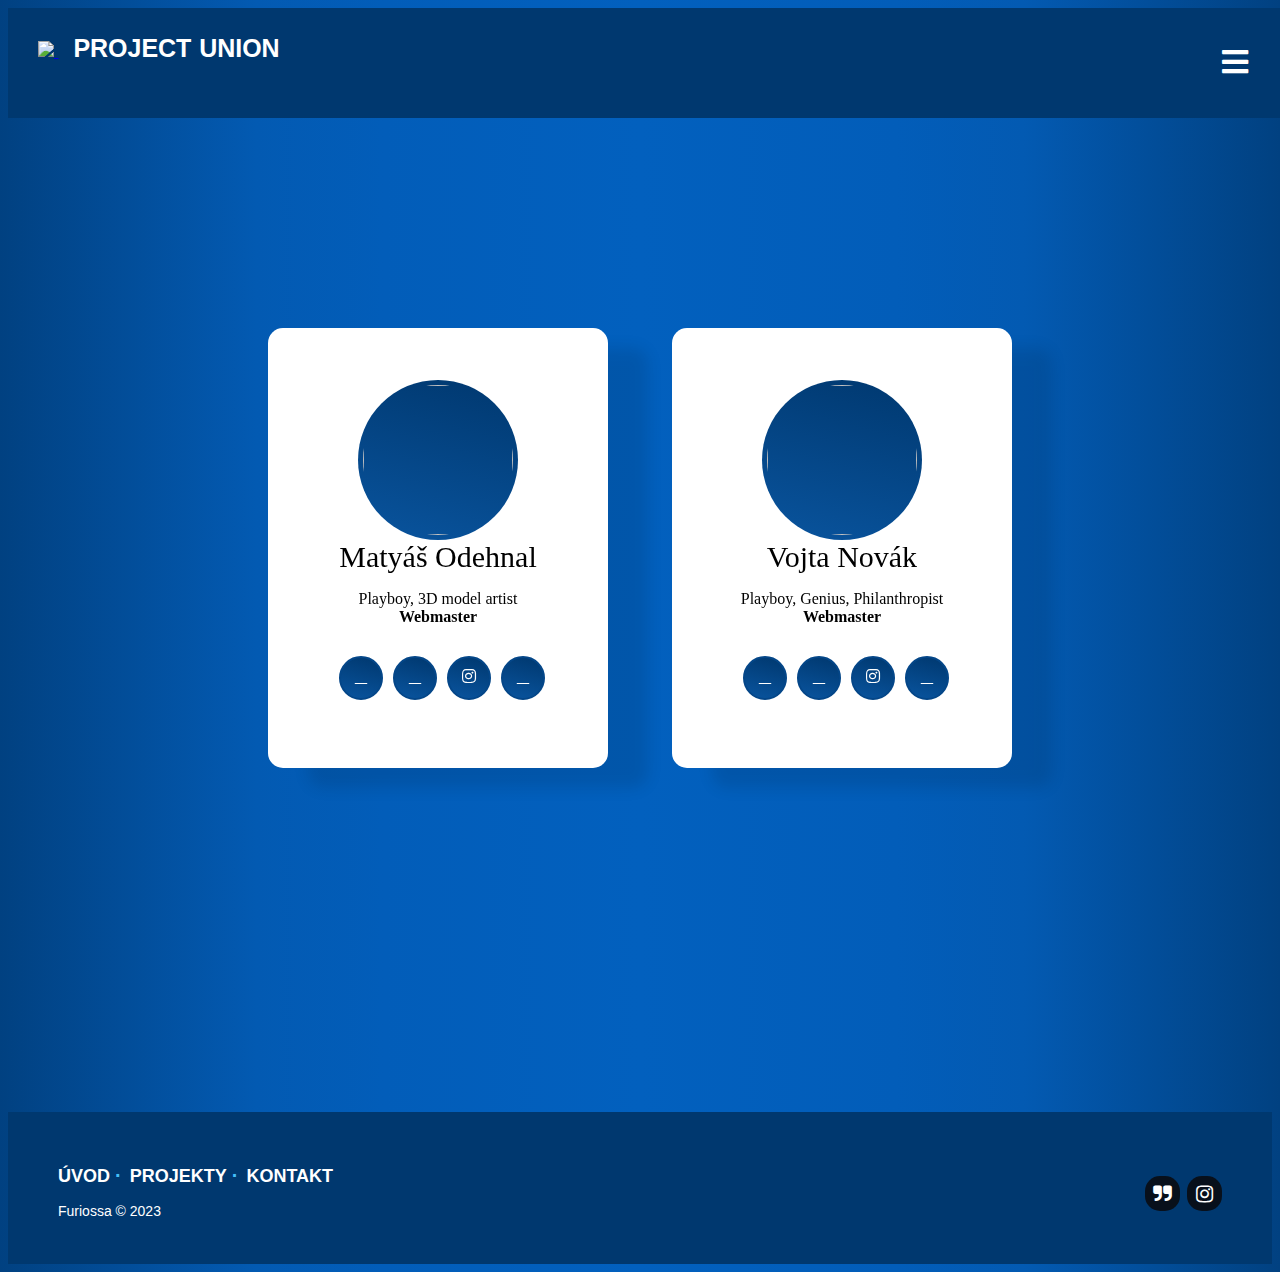
==== Kontakt/index.html @ a839cb58 "cvb" ====
<!DOCTYPE html>
<html lang="cs">
<head>
  <title>Project Union | Kontakt</title>
  <meta name="description" content="Webová stránka, která slouží k seskupování projektů vytvořených studenty.">
  <meta name="keywords" content="Project union, spšt, projekty, projekty spšt, spst, Projekt union">
    <meta charset="utf-8">
    <meta name="viewport" content="width=device-width, initial-scale=1">
    <link rel="icon" type="image/png" href="logo-union.png">
    <link rel="stylesheet" type="text/css" href="contact.css">
    <link rel="stylesheet" href="https://use.fontawesome.com/releases/v5.6.3/css/all.css" integrity="sha384-UHRtZLI+pbxtHCWp1t77Bi1L4ZtiqrqD80Kn4Z8NTSRyMA2Fd33n5dQ8lWUE00s/" crossorigin="anonymous">
    <link rel="stylesheet" href="https://cdnjs.cloudflare.com/ajax/libs/font-awesome/5.15.3/css/all.min.css">
    <link href="https://cdn.jsdelivr.net/npm/bootstrap@5.3.0-alpha1/dist/css/bootstrap.min.css" rel="stylesheet" 
      integrity="sha384-GLhlTQ8iRABdZLl6O3oVMWSktQOp6b7In1Zl3/Jr59b6EGGoI1aFkw7cmDA6j6gD" crossorigin="anonymous">
    <link rel="stylesheet" href="https://cdnjs.cloudflare.com/ajax/libs/font-awesome/4.7.0/css/font-awesome.min.css">
    <script src="https://kit.fontawesome.com/0c08ae95a8.js" crossorigin="anonymous"></script>
    <script src="kontakt.js"></script>
    <script src="projekty.js"></script>
    <style>
      .btn{
        border:none;
      }
    </style>
</head>
<body>
    </div>
    <div class="pozadiimage">
        <!--<div class="snow"></div>-->
        <div id="bardiv">
            <nav id="bar">
                <input type="checkbox" id="check">
                <label for="check" class="checkbtn">
                    <i class="fas fa-bars"></i>
                </label>
                <label class="ikonkalogo">
                    <a href="index.html" id="ikonka">
                        <img src="Resources/web_logo/logo_transparent.png" class="logopng">
                    </a>
                </label>
                <label class="logo">
                    <span style="--delay: 1">P</span>
                    <span style="--delay: 2">R</span>
                    <span style="--delay: 3">O</span>
                    <span style="--delay: 4">J</span>
                    <span style="--delay: 5">E</span>
                    <span style="--delay: 6">C</span>
                    <span style="--delay: 7">T</span>

                    <div class="druheslovo">
                        <span style="--delay: 9">U</span>
                        <span style="--delay: 10">N</span>
                        <span style="--delay: 11">I</span>
                        <span style="--delay: 12">O</span>
                        <span style="--delay: 13">N</span>
                    </div>
                </label>

                <ul class="ul1">
                    <li class="li1"><a href="index.html">Úvod</a></li>
                    <li class="li1"><a href="projekty.php">Projekty</a></li>
                    <li class="li1 mistostranky"><a href="kontakt.html">Kontakt</a></li>
                    <!-- <li class="soutez" id="popup-trigger">
                        <a href="#">
                            <i class="fa-solid fa-gifts fa-2xl"></i>
                        </a>
                    </li> -->
                </ul>
            </nav>
        </div>

        <div class="allcards">
            <div class="wrapper">
                <div class="card back-face" onclick="">
                    <div class="pomocna">
                        <img src="Resources/contacts/matyas.jfif">
                        <div class="info">
                            <div class="title">
                                Matyáš Odehnal
                            </div>
                            <p>
                                Playboy, 3D model artist<br><b>Webmaster</b>
                            </p>
                        </div>
                        <div class="allicons">
                            <ul>
                                <a href="https://github.com/lokkisanek" target="_blank"><i class="fa-brands fa-github-alt"></i></a>
                                <a href="https://odehnalm.4fan.cz/mujweb/lost.html" target="_blank"><i class="fa-brands fa-dribbble"></i></a>
                                <a href="https://www.instagram.com/matyas.ode" target="_blank"><i class="fab fa-instagram"></i></a>
                                <a href="mailto:odehnalm.08@spst.eu?subject = Feedback&body = Message" target="_blank"><i class="fa-sharp fa-regular fa-envelope"></i></a>
                            </ul>
                        </div>
                    </div>

                    <!-- <div class="vanoce-ozdoba">
                        <img src="dekorace.png">
                    </div> -->

                </div>
            </div>

            <div class="wrapper">
                <div class="card back-face">
                    <div class="pomocna">
                        <img src="Resources/contacts/vojta (1).png">
                        <div class="info">
                            <div class="title">
                                Vojta Novák
                            </div>
                            <p>
                                Playboy, Genius, Philanthropist<br><b>Webmaster</b>
                            </p>
                        </div>
                        <div class="allicons">
                            <ul>
                                <a href="https://github.com/vojtik1112" target="_blank"><i class="fa-brands fa-github-alt"></i></a>
                                <a href="https://novakv.4fan.cz/" target="_blank"><i class="fa-brands fa-dribbble"></i></a>
                                <a href="https://www.instagram.com/schizvojta" target="_blank"><i class="fab fa-instagram"></i></a>
                                <a href="mailto:novakv.08@spst.eu?subject = Feedback&body = Message" target="_blank"><i class="fa-sharp fa-regular fa-envelope"></i></a>
                            </ul>
                        </div>
                    </div>

                    <!-- <div class="vanoce-ozdoba">
                        <img src="dekorace.png">
                    </div> -->

                </div>
            </div>
        </div>
    </div>
    <footer class="footer-distributed">
        <div class="footer-right">
            <a href="https://www.spst.cz/"><i class="fa fa-quote-right"></i></a>
            <a href="https://www.instagram.com/theprojectunion/"><i class="fa fa-instagram"></i></a>
        </div>

        <div class="footer-left">
            <p class="footer-links">
                <a class="link-1 nohover" href="index.html">ÚVOD</a>
                <a class="nohover" href="projekty.php">PROJEKTY</a>
                <a class="nohover" href="kontakt.html">KONTAKT</a>
            </p>

            <p>Furiossa &copy; 2023</p>
        </div>
    </footer>
    </div>
</body>
</html>
---- Kontakt/contact.css ----
@charset "UTF-8";
/* NAVIGACE STRANKY */
#bar {
  list-style: none;
  box-sizing: border-box;
  font-family: sans-serif;
  position: fixed;
  z-index: 2;
}

#bardiv {
  overflow: hidden;
}

nav {
  background-color: #00386f;
  width: 100%;
  height: 110px;
  background-repeat: no-repeat;
  background-size: cover;
}

.obraz {
  margin-top: -50px;
}

.ul1 .li1 a:hover {
  border-radius: 80px;
  background: rgb(25, 137, 241);
  transition: 0.5s;
}

body {
  animation: fadeInAnimation ease 0.7s;
  animation-iteration-count: 1;
  animation-fill-mode: forwards;
}

@keyframes fadeInAnimation {
  0% {
    opacity: 0;
  }
  100% {
    opacity: 1;
  }
}
.ul1 .user a:hover {
  border-radius: 0;
  background: none;
  transition: 0;
}

.logo {
  color: white;
  font-size: 25px;
  line-height: 80px;
  margin-left: 15px;
  font-weight: bold;
  margin-top: 10px;
}

span {
  color: white;
  display: inline-block;
  animation: animate 5s infinite;
  margin-right: -7px;
  animation-delay: calc(0.1s * var(--delay));
}

@keyframes animate {
  0%, 80% {
    transform: rotateY(360deg);
  }
}
.druheslovo {
  display: inline;
  margin-left: 8px;
}

nav ul {
  float: right;
  margin-right: 20px;
  margin-top: 10px;
}

nav ul li {
  display: inline-block;
  line-height: 50px;
  margin: 0 5px;
  margin-top: 18px;
}

nav ul li a {
  color: white;
  font-size: 17px;
  text-transform: uppercase;
  padding: 7px 13px;
  border-radius: 3px;
  text-decoration: none;
  font-weight: bold;
}

.logopng {
  height: 65px;
  margin-top: -17px;
}

#ikonka {
  display: inline;
  height: 50px;
  margin-left: 30px;
}

/* RESPONSIVNI CHOVANI STRANKY*/
.checkbtn {
  font-size: 30px;
  color: white;
  float: right;
  line-height: 80px;
  margin-right: 40px;
  cursor: pointer;
  display: none;
  margin-top: 15px;
}

#check {
  display: none;
}

.mistostranky a {
  border-radius: 80px;
  background: rgba(3, 16, 131, 0.288);
  transition: 0.5s;
  border: solid white 2px;
}

@media only screen and (max-width: 1353px) {
  .checkbtn {
    display: block;
  }
  .soutez a {
    margin-right: 30px;
  }
  .ul1 {
    position: fixed;
    width: 100%;
    height: 100vh;
    background: #00386f;
    top: 100px;
    left: -110%;
    z-index: 5;
    text-align: center;
    margin-left: 0;
    transition: all 0.5s;
  }
  nav .ul1 .li1 {
    display: block;
    margin: 50px 0;
    line-height: 30px;
  }
  nav .ul1 .li1 a {
    font-size: 20px;
    padding-top: 7px;
    margin-right: 25px;
  }
  nav .ul1 .user {
    position: absolute;
    bottom: 10%;
    width: 100%;
    left: 5%;
  }
  nav .ul1 .user::before {
    content: "Uživatel";
    font-size: 17px;
    text-transform: uppercase;
    text-decoration: none;
    font-weight: bold;
    color: white;
  }
  a:hover, a.active {
    background: none;
    color: #fafafa;
  }
  #check:checked ~ .ul1 {
    left: 0;
  }
  .imgs {
    max-width: 25%;
  }
}
@media only screen and (max-width: 1003px) {
  .logopng {
    margin-top: -16px;
  }
}
@media only screen and (max-width: 503px) {
  .logo {
    display: none;
  }
  .logopng {
    margin-top: 10px;
    height: 80px;
  }
  nav {
    background-position-y: -35px;
  }
}
/* FOOTER */
@media screen and (min-height: 800px) {
  .footer-distributed {
    margin-top: 210px;
  }
}
@media screen and (min-height: 1030px) {
  .footer-distributed {
    margin-top: 350px;
  }
}
@media screen and (min-height: 1100px) {
  .footer-distributed {
    margin-top: 400px;
  }
}
@media screen and (min-height: 1180px) {
  .footer-distributed {
    margin-top: 800px;
  }
}
@media screen and (min-height: 1230px) {
  .footer-distributed {
    margin-top: 550px;
  }
}
@media screen and (min-height: 1300px) {
  .footer-distributed {
    margin-top: 600px;
  }
}
@media screen and (min-height: 1350px) {
  .footer-distributed {
    margin-top: 700px;
  }
}
.footer-distributed {
  background-color: #00386f;
  box-sizing: border-box;
  width: 100%;
  text-align: left;
  font: normal 16px sans-serif;
  color: white;
  padding: 45px 50px;
}

.footer-distributed .footer-left p {
  color: white;
  font-size: 14px;
  margin: 0;
  position: relative;
  overflow: hidden;
}

.footer-distributed p.footer-links {
  font-size: 18px;
  font-weight: bold;
  color: white;
  margin: 0 0 10px;
  padding: 0;
  transition: ease 0.25s;
}

.footer-distributed p.footer-links a {
  display: inline-block;
  line-height: 1.8;
  text-decoration: none;
  color: inherit;
  transition: ease 0.25s;
}

.footer-distributed .footer-links a:before {
  content: "·";
  font-size: 20px;
  left: 0;
  color: rgb(68, 191, 248);
  display: inline-block;
  padding-right: 8px;
}

.footer-distributed .footer-links .link-1:before {
  content: none;
}

.footer-distributed .footer-right {
  float: right;
  margin-top: 6px;
  max-width: 180px;
}

.footer-distributed .footer-right a {
  display: inline-block;
  width: 35px;
  height: 35px;
  background-color: rgba(10, 8, 8, 0.8078431373);
  border-radius: 2px;
  font-size: 20px;
  color: #ffffff;
  text-align: center;
  line-height: 36px;
  margin-left: 3px;
  transition: all 0.25s;
  margin-top: 13px;
  border-radius: 15px;
}

.footer-distributed .footer-right a:hover {
  transform: scale(1.1);
  -webkit-transform: scale(1.1);
}

.footer-distributed p.footer-links a:hover {
  text-decoration: underline;
}

@media (max-width: 1000px) {
  .footer-distributed .footer-left, .footer-distributed .footer-right {
    text-align: center;
  }
  .footer-distributed .footer-right {
    float: none;
    margin: 0 auto 10px;
  }
  .footer-distributed .footer-left p.footer-links {
    line-height: 1.8;
    margin-bottom: 0;
  }
  .footer-distributed {
    padding: 15px 50px;
  }
  a {
    font-size: 18px;
  }
  .footer-distributed .footer-left p {
    font-size: 15px;
  }
  .footer-distributed .footer-right a {
    width: 35px;
    height: 35px;
    font-size: 20px;
  }
  .footer-distributed .footer-right i {
    margin-top: 5px;
  }
}
@media only screen and (max-width: 1353px) {
  .uvodnitext h1 {
    font: normal 200% sans-serif;
    font-weight: bold;
    width: 50%;
  }
}
/* KARTIČKY S INFORMACEMI */
.allcards {
  text-align: center;
  margin-top: 320px;
  margin-bottom: 80px;
}

.wrapper {
  height: 440px;
  width: 340px;
  perspective: 1000px;
  display: inline-block;
  margin-bottom: 130px;
  margin-left: 30px;
  margin-right: 30px;
}

/* .vanoce-ozdoba {
  position: fixed;
  margin-top: -390px;
}

.vanoce-ozdoba img {
  width: auto;
} */

.wrapper .card {
  position: absolute;
  height: 100%;
  width: 100%;
  padding: 0px;
  background: #fff;
  border-radius: 15px;
  transform-style: preserve-3d;
  backface-visibility: hidden;
  box-shadow: 40px 20px 15px rgba(0, 0, 0, 0.1);
  transition: transform 0.7s cubic-bezier(0.4, 0.2, 0.2, 1);
}

.wrapper .card:hover {
  transform: scale(1.05);
}

.wrapper .card img {
  height: 100%;
  width: 100%;
  -o-object-fit: cover;
     object-fit: cover;
  border-radius: 10px;
}

.wrapper .back-face {
  display: flex;
  align-items: center;
  justify-content: space-evenly;
  flex-direction: column;
  transform: rotateY(0deg);
}

.wrapper .back-face .pomocna img {
  height: 150px;
  width: 150px;
  padding: 5px;
  border-radius: 50%;
  background: linear-gradient(375deg, #09549e, #00386f);
}

.wrapper .back-face .info {
  text-align: center;
}

.back-face .info .title {
  font-size: 30px;
  font-weight: 500;
}

.back-face ul {
  display: flex;
}

.back-face ul a {
  display: block;
  height: 40px;
  width: 40px;
  color: #fff;
  text-align: center;
  margin: 0 5px;
  line-height: 38px;
  border-radius: 50%;
  border: 2px solid #044688;
  background: linear-gradient(375deg, #09549e, #00386f);
  transition: all 0.5s ease;
}

.back-face ul a:hover {
  color: #074685;
  border-color: #00386f;
  background: linear-gradient(375deg, transparent, transparent);
}

.allicons {
  margin-left: -32px;
  margin-top: 30px;
}

body {
  background: linear-gradient(90deg, #014181 0%, #035ab2 20%, #025db9 30%, #0260be 50%, #025db9 70%, #035ab2 80%, #014181 100%);
  /*background: -moz-linear-gradient(90deg, hsla(253, 80%, 53%, 1) 0%, hsla(240, 86%, 63%, 1) 20%, hsla(232, 92%, 65%, 1) 30%, hsla(227, 97%, 65%, 1) 50%, hsla(232, 92%, 65%, 1) 70%, hsla(240, 86%, 63%, 1) 80%, hsla(253, 80%, 53%, 1) 100%);
  background: -webkit-linear-gradient(90deg, hsla(253, 80%, 53%, 1) 0%, hsla(240, 86%, 63%, 1) 20%, hsla(232, 92%, 65%, 1) 30%, hsla(227, 97%, 65%, 1) 50%, hsla(232, 92%, 65%, 1) 70%, hsla(240, 86%, 63%, 1) 80%, hsla(253, 80%, 53%, 1) 100%);
  filter: progid: DXImageTransform.Microsoft.gradient( startColorstr="#5127E7", endColorstr="#5251F2", GradientType=1 );*/
}

@media only screen and (max-width: 503px) {
  .wrapper {
    width: 70%;
    margin-left: 0;
    margin-right: 0;
  }
  .allcards {
    text-align: center;
    margin-top: 470px;
    margin-bottom: 5px;
  }
  #bardiv {
    margin-bottom: -250px;
  }
  /* .vanoce-ozdoba img {
    width: 100%;
  } */
}
@media only screen and (min-width: 505px) {
  .snow, .snow:before, .snow:after {
    z-index: -40;
    position: fixed;
    top: -1600px;
    left: 0;
    bottom: 0;
    right: 0;
    background-image: radial-gradient(6px 6px at 822px 1166px, rgba(255, 255, 255, 0.9) 50%, rgba(0, 0, 0, 0)), radial-gradient(4px 4px at 205px 1355px, rgba(255, 255, 255, 0.9) 50%, rgba(0, 0, 0, 0)), radial-gradient(5px 5px at 167px 213px, rgb(255, 255, 255) 50%, rgba(0, 0, 0, 0)), radial-gradient(6px 6px at 1240px 1029px, rgb(255, 255, 255) 50%, rgba(0, 0, 0, 0)), radial-gradient(4px 4px at 342px 758px, rgb(255, 255, 255) 50%, rgba(0, 0, 0, 0)), radial-gradient(4px 4px at 235px 357px, rgba(255, 255, 255, 0.6) 50%, rgba(0, 0, 0, 0)), radial-gradient(5px 5px at 338px 1492px, rgba(255, 255, 255, 0.7) 50%, rgba(0, 0, 0, 0)), radial-gradient(6px 6px at 1240px 1294px, rgba(255, 255, 255, 0.9) 50%, rgba(0, 0, 0, 0)), radial-gradient(4px 4px at 678px 1474px, rgba(255, 255, 255, 0.7) 50%, rgba(0, 0, 0, 0)), radial-gradient(3px 3px at 1245px 1072px, rgba(255, 255, 255, 0.9) 50%, rgba(0, 0, 0, 0)), radial-gradient(4px 4px at 1201px 279px, rgba(255, 255, 255, 0.6) 50%, rgba(0, 0, 0, 0)), radial-gradient(3px 3px at 15px 619px, rgba(255, 255, 255, 0.6) 50%, rgba(0, 0, 0, 0)), radial-gradient(3px 3px at 633px 780px, rgba(255, 255, 255, 0.6) 50%, rgba(0, 0, 0, 0)), radial-gradient(3px 3px at 275px 1225px, rgba(255, 255, 255, 0.9) 50%, rgba(0, 0, 0, 0)), radial-gradient(5px 5px at 252px 1286px, rgba(255, 255, 255, 0.9) 50%, rgba(0, 0, 0, 0)), radial-gradient(6px 6px at 244px 44px, rgb(255, 255, 255) 50%, rgba(0, 0, 0, 0)), radial-gradient(5px 5px at 1560px 438px, rgba(255, 255, 255, 0.9) 50%, rgba(0, 0, 0, 0)), radial-gradient(3px 3px at 1168px 1109px, rgba(255, 255, 255, 0.7) 50%, rgba(0, 0, 0, 0)), radial-gradient(5px 5px at 405px 918px, rgba(255, 255, 255, 0.6) 50%, rgba(0, 0, 0, 0)), radial-gradient(3px 3px at 399px 1026px, rgba(255, 255, 255, 0.9) 50%, rgba(0, 0, 0, 0));
    background-size: 1600px 1600px;
    animation: snow 50s linear infinite;
  }
  .snow:before {
    margin-left: -800px;
  }
  @keyframes snow {
    to {
      transform: translateY(1600px);
    }
  }
}
@media only screen and (max-width: 504px) {
  .snow, .snow:before, .snow:after {
    display: none;
  }
}
#popup-container {
  display: none;
  position: fixed;
  top: 0;
  left: 0;
  width: 100%;
  height: 100%;
  z-index: 5;
  background: rgba(0, 0, 0, 0.65);
  justify-content: center;
  align-items: center;
}

#popup-box {
  background: #fff;
  max-width: 700px;
  padding: 35px;
  border-radius: 25px;
  box-shadow: 0 0 10px rgba(0, 0, 0, 0.5);
  text-align: center;
}

#close-btn {
  background: #007BFF;
  color: #fff;
  padding: 10px;
  border: none;
  border-radius: 50px;
  cursor: pointer;
  transition: background 0.5s ease-in-out;
  font-size: 25px;
  width: 40%;
  margin-top: 20px;
  font-weight: 600;
}

#close-btn:hover {
  background: #00386f;
}

#popup-container h2 {
  color: #00386f;
  font-weight: 800;
  font-size: 45px;
  margin-bottom: 25px;
}

#popup-container p {
  font-size: 22px;
  font-weight: 600;
}

@media (max-width: 600px) {
  #popup-box {
    max-width: 90%;
    padding: 20px;
  }
  #popup-container p {
    font-size: 17px;
    font-weight: 500;
  }
  #popup-container h2 {
    font-size: 33px;
  }
  #close-btn {
    width: 60%;
    font-size: 18px;
  }
}
@media (max-width: 390px) {
  #popup-container p {
    font-size: 15px;
  }
  #popup-container h2 {
    font-size: 30px;
  }
  #close-btn {
    width: 60%;
    font-size: 18px;
  }
}
.soutez a {
  border-radius: 80px;
  font-size: 15px;
  padding: 17px;
  margin-left: 5px;
  background: linear-gradient(to right, #e42f2f, #4cb03a);
}/*# sourceMappingURL=kontakt.css.map */
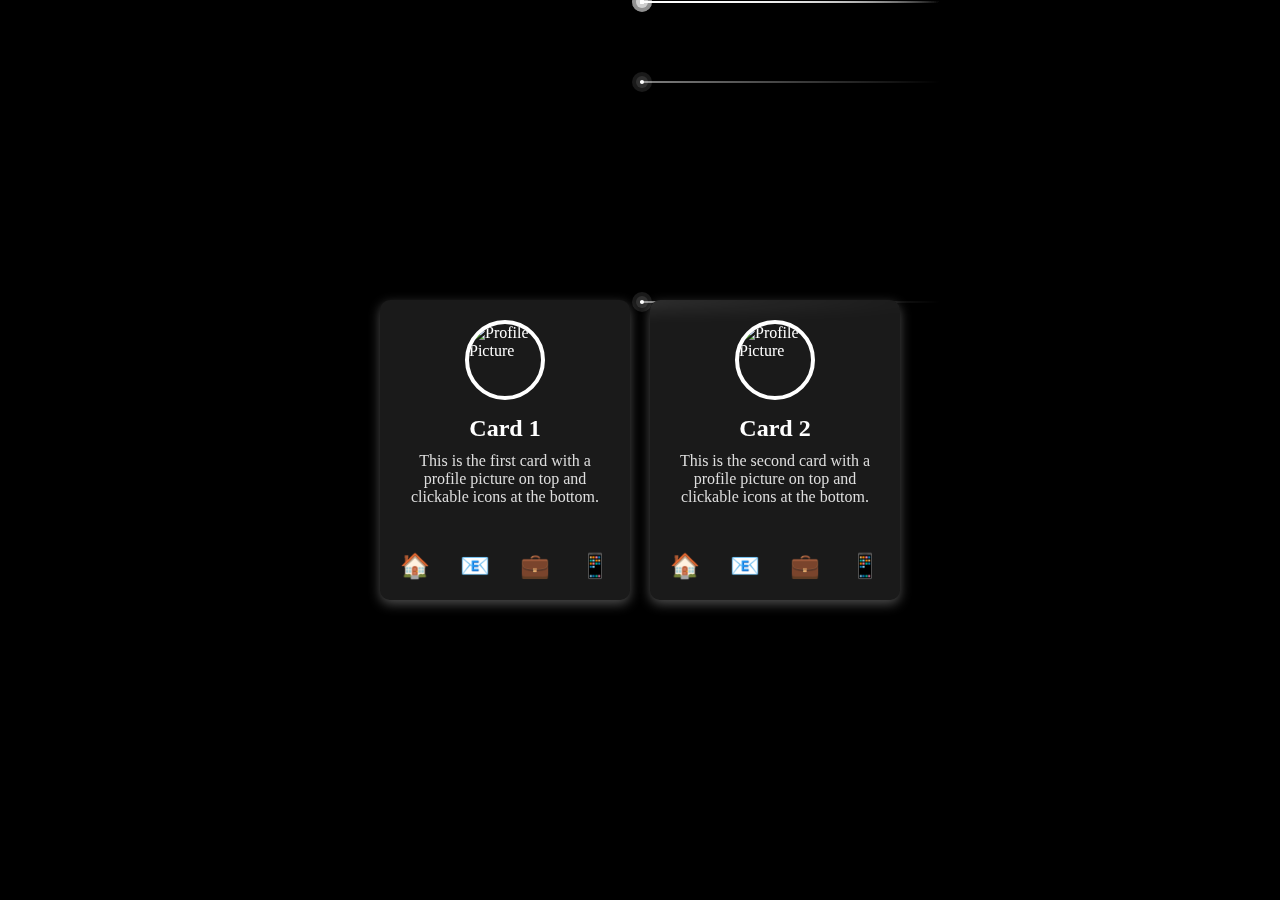
==== commit 1545b06e: "nice" ====
--- a/Kontakt/index.html
+++ b/Kontakt/index.html
@@ -1,149 +1,54 @@
 <!DOCTYPE html>
-<html lang="cs">
+<html lang="en">
 <head>
-  <title>Project Union | Kontakt</title>
-  <meta name="description" content="Webová stránka, která slouží k seskupování projektů vytvořených studenty.">
-  <meta name="keywords" content="Project union, spšt, projekty, projekty spšt, spst, Projekt union">
-    <meta charset="utf-8">
-    <meta name="viewport" content="width=device-width, initial-scale=1">
-    <link rel="icon" type="image/png" href="logo-union.png">
-    <link rel="stylesheet" type="text/css" href="contact.css">
-    <link rel="stylesheet" href="https://use.fontawesome.com/releases/v5.6.3/css/all.css" integrity="sha384-UHRtZLI+pbxtHCWp1t77Bi1L4ZtiqrqD80Kn4Z8NTSRyMA2Fd33n5dQ8lWUE00s/" crossorigin="anonymous">
-    <link rel="stylesheet" href="https://cdnjs.cloudflare.com/ajax/libs/font-awesome/5.15.3/css/all.min.css">
-    <link href="https://cdn.jsdelivr.net/npm/bootstrap@5.3.0-alpha1/dist/css/bootstrap.min.css" rel="stylesheet" 
-      integrity="sha384-GLhlTQ8iRABdZLl6O3oVMWSktQOp6b7In1Zl3/Jr59b6EGGoI1aFkw7cmDA6j6gD" crossorigin="anonymous">
-    <link rel="stylesheet" href="https://cdnjs.cloudflare.com/ajax/libs/font-awesome/4.7.0/css/font-awesome.min.css">
-    <script src="https://kit.fontawesome.com/0c08ae95a8.js" crossorigin="anonymous"></script>
-    <script src="kontakt.js"></script>
-    <script src="projekty.js"></script>
-    <style>
-      .btn{
-        border:none;
-      }
-    </style>
+    <meta charset="UTF-8">
+    <meta http-equiv="X-UA-Compatible" content="IE=edge">
+    <meta name="viewport" content="width=device-width, initial-scale=1.0">
+    <title>Pure CSS Shooting Star Animation Effect</title>
+    <link rel="stylesheet" href="styles.css">
 </head>
 <body>
-    </div>
-    <div class="pozadiimage">
-        <!--<div class="snow"></div>-->
-        <div id="bardiv">
-            <nav id="bar">
-                <input type="checkbox" id="check">
-                <label for="check" class="checkbtn">
-                    <i class="fas fa-bars"></i>
-                </label>
-                <label class="ikonkalogo">
-                    <a href="index.html" id="ikonka">
-                        <img src="Resources/web_logo/logo_transparent.png" class="logopng">
-                    </a>
-                </label>
-                <label class="logo">
-                    <span style="--delay: 1">P</span>
-                    <span style="--delay: 2">R</span>
-                    <span style="--delay: 3">O</span>
-                    <span style="--delay: 4">J</span>
-                    <span style="--delay: 5">E</span>
-                    <span style="--delay: 6">C</span>
-                    <span style="--delay: 7">T</span>
+    <section>
+        <span></span>
+        <span></span>
+        <span></span>
+        <span></span>
+        <span></span>
+        <span></span>
+        <span></span>
+        <span></span>
+        <span></span>
+        <span></span>
+    </section>
 
-                    <div class="druheslovo">
-                        <span style="--delay: 9">U</span>
-                        <span style="--delay: 10">N</span>
-                        <span style="--delay: 11">I</span>
-                        <span style="--delay: 12">O</span>
-                        <span style="--delay: 13">N</span>
-                    </div>
-                </label>
-
-                <ul class="ul1">
-                    <li class="li1"><a href="index.html">Úvod</a></li>
-                    <li class="li1"><a href="projekty.php">Projekty</a></li>
-                    <li class="li1 mistostranky"><a href="kontakt.html">Kontakt</a></li>
-                    <!-- <li class="soutez" id="popup-trigger">
-                        <a href="#">
-                            <i class="fa-solid fa-gifts fa-2xl"></i>
-                        </a>
-                    </li> -->
-                </ul>
-            </nav>
+    <!-- Cards -->
+    <div class="card-container">
+        <div class="card">
+            <div class="profile">
+                <img src="https://via.placeholder.com/80" alt="Profile Picture" class="profile-img">
+            </div>
+            <h3>Card 1</h3>
+            <p>This is the first card with a profile picture on top and clickable icons at the bottom.</p>
+            <div class="icons">
+                <a href="#" class="icon">🏠</a>
+                <a href="#" class="icon">📧</a>
+                <a href="#" class="icon">💼</a>
+                <a href="#" class="icon">📱</a>
+            </div>
         </div>
-
-        <div class="allcards">
-            <div class="wrapper">
-                <div class="card back-face" onclick="">
-                    <div class="pomocna">
-                        <img src="Resources/contacts/matyas.jfif">
-                        <div class="info">
-                            <div class="title">
-                                Matyáš Odehnal
-                            </div>
-                            <p>
-                                Playboy, 3D model artist<br><b>Webmaster</b>
-                            </p>
-                        </div>
-                        <div class="allicons">
-                            <ul>
-                                <a href="https://github.com/lokkisanek" target="_blank"><i class="fa-brands fa-github-alt"></i></a>
-                                <a href="https://odehnalm.4fan.cz/mujweb/lost.html" target="_blank"><i class="fa-brands fa-dribbble"></i></a>
-                                <a href="https://www.instagram.com/matyas.ode" target="_blank"><i class="fab fa-instagram"></i></a>
-                                <a href="mailto:odehnalm.08@spst.eu?subject = Feedback&body = Message" target="_blank"><i class="fa-sharp fa-regular fa-envelope"></i></a>
-                            </ul>
-                        </div>
-                    </div>
-
-                    <!-- <div class="vanoce-ozdoba">
-                        <img src="dekorace.png">
-                    </div> -->
-
-                </div>
+        <div class="card">
+            <div class="profile">
+                <img src="https://via.placeholder.com/80" alt="Profile Picture" class="profile-img">
             </div>
-
-            <div class="wrapper">
-                <div class="card back-face">
-                    <div class="pomocna">
-                        <img src="Resources/contacts/vojta (1).png">
-                        <div class="info">
-                            <div class="title">
-                                Vojta Novák
-                            </div>
-                            <p>
-                                Playboy, Genius, Philanthropist<br><b>Webmaster</b>
-                            </p>
-                        </div>
-                        <div class="allicons">
-                            <ul>
-                                <a href="https://github.com/vojtik1112" target="_blank"><i class="fa-brands fa-github-alt"></i></a>
-                                <a href="https://novakv.4fan.cz/" target="_blank"><i class="fa-brands fa-dribbble"></i></a>
-                                <a href="https://www.instagram.com/schizvojta" target="_blank"><i class="fab fa-instagram"></i></a>
-                                <a href="mailto:novakv.08@spst.eu?subject = Feedback&body = Message" target="_blank"><i class="fa-sharp fa-regular fa-envelope"></i></a>
-                            </ul>
-                        </div>
-                    </div>
-
-                    <!-- <div class="vanoce-ozdoba">
-                        <img src="dekorace.png">
-                    </div> -->
-
-                </div>
+            <h3>Card 2</h3>
+            <p>This is the second card with a profile picture on top and clickable icons at the bottom.</p>
+            <div class="icons">
+                <a href="#" class="icon">🏠</a>
+                <a href="#" class="icon">📧</a>
+                <a href="#" class="icon">💼</a>
+                <a href="#" class="icon">📱</a>
             </div>
         </div>
     </div>
-    <footer class="footer-distributed">
-        <div class="footer-right">
-            <a href="https://www.spst.cz/"><i class="fa fa-quote-right"></i></a>
-            <a href="https://www.instagram.com/theprojectunion/"><i class="fa fa-instagram"></i></a>
-        </div>
-
-        <div class="footer-left">
-            <p class="footer-links">
-                <a class="link-1 nohover" href="index.html">ÚVOD</a>
-                <a class="nohover" href="projekty.php">PROJEKTY</a>
-                <a class="nohover" href="kontakt.html">KONTAKT</a>
-            </p>
-
-            <p>Furiossa &copy; 2023</p>
-        </div>
-    </footer>
-    </div>
 </body>
 </html>
--- a/Kontakt/styles.css
+++ b/Kontakt/styles.css
@@ -0,0 +1,208 @@
+/* Resetting default margins, paddings, and box-sizing */
+* {
+  margin: 0;
+  padding: 0;
+  box-sizing: border-box;
+}
+
+/* Ensures the body covers the full viewport */
+body {
+  height: 100vh;
+  overflow: hidden;
+  display: flex;
+  justify-content: center;
+  align-items: center;
+  background-color: black;
+}
+
+/* The background and falling star animations */
+section {
+  position: absolute;
+  top: 0;
+  left: 0;
+  width: 100%;
+  height: 100vh;
+  background-color: black;
+  background-size: cover;
+  animation: animateBg 50s linear infinite;
+}
+
+@keyframes animateBg {
+  0%, 100% {
+      transform: scale(1);
+  }
+  50% {
+      transform: scale(1.2);
+  }
+}
+
+/* Falling star animations */
+span {
+  position: absolute;
+  top: 50%;
+  left: 50%;
+  width: 4px;
+  height: 4px;
+  background: #fff;
+  border-radius: 50%;
+  box-shadow: 0 0 0 4px rgba(255, 255, 255, 0.1), 0 0 0 8px rgba(255, 255, 255, 0.1), 0 0 20px rgba(255, 255, 255, 0.1);
+  animation: animate 3s linear infinite;
+}
+
+span::before {
+  content: '';
+  position: absolute;
+  top: 50%;
+  transform: translateY(-50%);
+  width: 300px;
+  height: 1px;
+  background: linear-gradient(90deg, #fff, transparent);
+}
+
+@keyframes animate {
+  0% {
+      transform: rotate(315deg) translateX(0);
+      opacity: 1;
+  }
+  70% {
+      opacity: 1;
+  }
+  100% {
+      transform: rotate(315deg) translateX(-1000px);
+      opacity: 0;
+  }
+}
+
+/* Random positions and animation delays for the stars */
+span:nth-child(1) {
+  top: 0;
+  right: 0;
+  animation-delay: 0s;
+  animation-duration: 1s;
+}
+span:nth-child(2) {
+  top: 0;
+  right: 80px;
+  animation-delay: 0.2s;
+  animation-duration: 3s;
+}
+span:nth-child(3) {
+  top: 80px;
+  right: 0;
+  animation-delay: 0.4s;
+  animation-duration: 2s;
+}
+span:nth-child(4) {
+  top: 0;
+  right: 180px;
+  animation-delay: 0.6s;
+  animation-duration: 1.5s;
+}
+span:nth-child(5) {
+  top: 0;
+  right: 400px;
+  animation-delay: 0.8s;
+  animation-duration: 2.5s;
+}
+span:nth-child(6) {
+  top: 0;
+  right: 600px;
+  animation-delay: 1s;
+  animation-duration: 3s;
+}
+span:nth-child(7) {
+  top: 300px;
+  right: 0;
+  animation-delay: 1.2s;
+  animation-duration: 1.75s;
+}
+span:nth-child(8) {
+  top: 0;
+  right: 700px;
+  animation-delay: 1.4s;
+  animation-duration: 1.25s;
+}
+span:nth-child(9) {
+  top: 0;
+  right: 1000px;
+  animation-delay: 0.75s;
+  animation-duration: 2.25s;
+}
+span:nth-child(10) {
+  top: 0;
+  right: 450px;
+  animation-delay: 2.75s;
+  animation-duration: 2.75s;
+}
+
+/* Card container */
+.card-container {
+  position: absolute;
+  top: 50%;
+  left: 50%;
+  transform: translate(-50%, -50%);
+  display: flex;
+  justify-content: space-between;
+  gap: 20px;
+}
+
+/* Individual cards */
+.card {
+  width: 250px;
+  height: 300px;  /* Set height to 300px */
+  padding: 20px;
+  background: rgba(255, 255, 255, 0.1);
+  border-radius: 10px;
+  color: white;
+  box-shadow: 0 4px 12px rgba(255, 255, 255, 0.3);
+  backdrop-filter: blur(10px);
+  display: flex;
+  flex-direction: column;
+  justify-content: space-between;
+}
+
+/* Profile picture styling */
+.profile {
+  display: flex;
+  justify-content: center;
+  margin-bottom: 15px;
+}
+
+.profile-img {
+  width: 80px;
+  height: 80px;
+  border-radius: 50%;
+  object-fit: cover;
+  border: 4px solid white;
+}
+
+/* Card text styling */
+.card h3 {
+  margin-bottom: 10px;
+  font-size: 1.5rem;
+  text-align: center;
+}
+
+.card p {
+  font-size: 1rem;
+  color: #ddd;
+  text-align: center;
+}
+
+/* Icons at the bottom of the card */
+.icons {
+  display: flex;
+  justify-content: space-between;
+  margin-top: auto;  /* Push the icons to the bottom */
+}
+
+.icon {
+  font-size: 1.5rem;
+  color: white;
+  text-decoration: none;
+  transition: color 0.3s ease;
+}
+
+.icon:hover {
+  color: #f39c12;  /* Hover effect for the icons */
+}